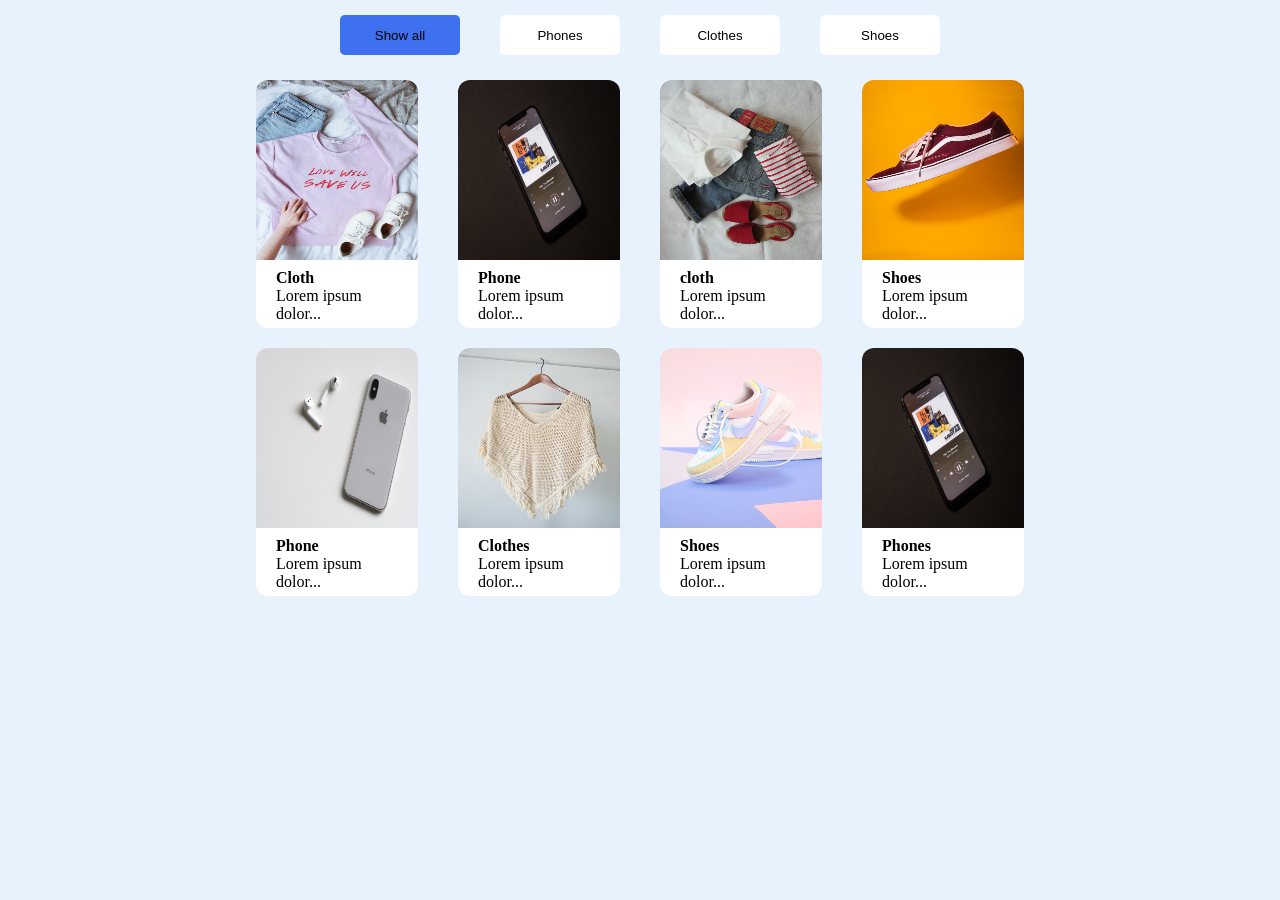
==== index.html @ ec016013 "Update index.html" ====
<!doctype html>
<html lang="en">
  <head>
    <meta charset="UTF-8" />
    <meta name="viewport" content="width=device-width, initial-scale=1.0" />
    <link rel="stylesheet" href="style.css" />
    <title>Document</title>
  </head>
  <body>
    <main>
      <div class="container">
        <header>
          <ul class="allbutton">
            <li><button class="active" data-name="all">Show all</button></li>
            <li><button data-name="Phones">Phones</button></li>
            <li><button data-name="Clothes">Clothes</button></li>
            <li><button data-name="Shoes">Shoes</button></li>
          </ul>
        </header>
        <section>
          <div class="allcards">
            <div class="card" data-name="Clothes">
              <img src="cloth-1.jpg" alt="Cloth1" />
              <div class="title">
                <h4>Cloth</h4>
                <p>Lorem ipsum dolor...</p>
              </div>
            </div>

            <div class="card" data-name="Phones">
              <img src="phone-1.jpg" alt="phone-1" />
              <div class="title">
                <h4>Phone</h4>
                <p>Lorem ipsum dolor...</p>
              </div>
            </div>

            <div class="card" data-name="Clothes">
              <img src="cloth-2.jpg" alt="cloth-1" />
              <div class="title">
                <h4>cloth</h4>
                <p>Lorem ipsum dolor...</p>
              </div>
            </div>

            <div class="card" data-name="Shoes">
              <img src="shoe-1.jpg" alt="Shoes-1" />
              <div class="title">
                <h4>Shoes</h4>
                <p>Lorem ipsum dolor...</p>
              </div>
            </div>

            <div class="card" data-name="Phones">
              <img src="phone-2.jpg" alt="phone-1" />
              <div class="title">
                <h4>Phone</h4>
                <p>Lorem ipsum dolor...</p>
              </div>
            </div>

            <div class="card" data-name="Clothes">
              <img src="cloth-3.jpg" alt="Clothes-1" />
              <div class="title">
                <h4>Clothes</h4>
                <p>Lorem ipsum dolor...</p>
              </div>
            </div>

            <div class="card" data-name="Shoes">
              <img src="shoe-2.jpg" alt="Shoes-1" />
              <div class="title">
                <h4>Shoes</h4>
                <p>Lorem ipsum dolor...</p>
              </div>
            </div>

            <div class="card" data-name="Phones">
              <img src="phone-1.jpg" alt="Phones-1" />
              <div class="title">
                <h4>Phones</h4>
                <p>Lorem ipsum dolor...</p>
              </div>
            </div>
          </div>
        </section>
      </div>
    </main>

    <script src="script.js"></script>
  </body>
</html>
---- style.css ----
*{
    margin: 0;
    padding: 0;
    box-sizing: border-box;
}
body{
    background-color: #E8F2FC;
}

.container{
    width: 60%;
    margin: 0 auto;
}
header{
     width: 80%;
    margin: 0 auto;
    margin-bottom: 25px;

}
header ul{
    margin-top: 15px;
    display: flex;
    justify-content: center;
    list-style: none;
}
header ul li {
    margin: 0 20px;
}
header ul li button{
    background-color: #ffffff;
    border: none;
    border-radius: 5px;
    width: 120px;
      height: 40px;
      cursor: pointer;
}
header ul li button.active{
background-color: #3E70F0;

}
img{
width: 100%;
height: 180px;
border-radius: 12px 12px 0 0;
}
.allcards {
 display: grid;
    grid-template-columns: repeat(4, 1fr);
    gap:20px 40px;
}

.allcards .card{
background-color: #ffffff;
border-radius: 12px;
}

.allcards .card .title {
    padding: 5px 20px;
}
@media (max-width: 950px){
    .allcards{
            grid-template-columns: repeat(3, 1fr);

    }
}
@media (max-width: 808px){
    .allcards{
            grid-template-columns: repeat(2, 1fr);

    }
}
@media (max-width: 480px) {
    .allcards {
        grid-template-columns: 1fr;
    }

header {
    width: 100%;
}
header ul li {
    margin: 0 8px;
}
header ul li button{

    width: 80px;
  
}
}
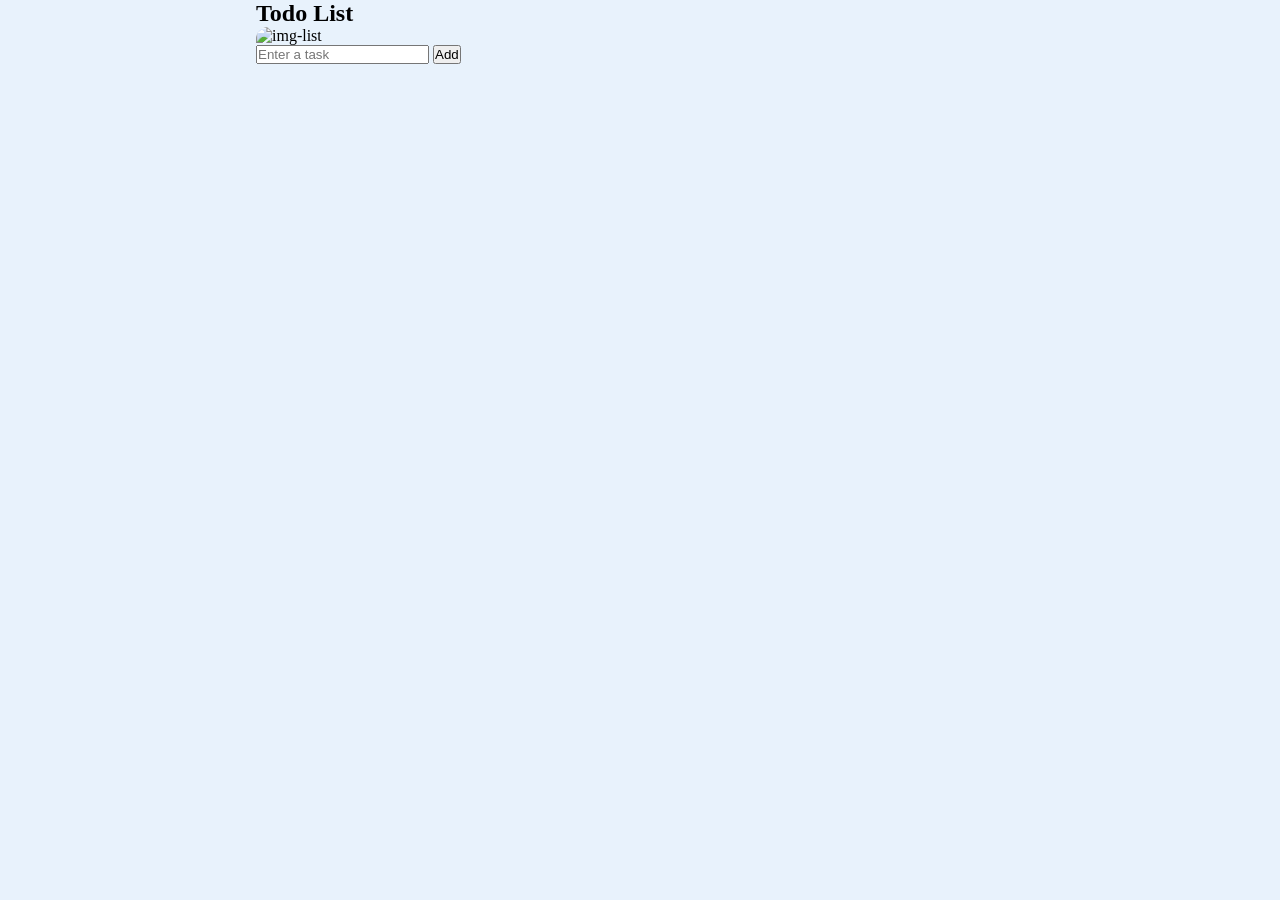
==== commit c6e35a1b: "Update index.html ssssssssssssssss" ====
--- a/index.html
+++ b/index.html
@@ -3,87 +3,30 @@
   <head>
     <meta charset="UTF-8" />
     <meta name="viewport" content="width=device-width, initial-scale=1.0" />
+    <title>Tody-List By Mohamed</title>
+
+    <link rel="stylesheet" href="css/all.min.css" />
     <link rel="stylesheet" href="style.css" />
-    <title>Document</title>
   </head>
+
   <body>
     <main>
       <div class="container">
-        <header>
-          <ul class="allbutton">
-            <li><button class="active" data-name="all">Show all</button></li>
-            <li><button data-name="Phones">Phones</button></li>
-            <li><button data-name="Clothes">Clothes</button></li>
-            <li><button data-name="Shoes">Shoes</button></li>
+        <div class="todo-list">
+          <div class="title">
+            <h2>Todo List</h2>
+            <img src="img/icon1.png" alt="img-list" />
+          </div>
+          <div class="Row">
+            <input maxlength="120" type="text" id="input-text" placeholder="Enter a task" />
+            <button class="btn">Add</button>
+          </div>
+          <ul class="task-list">
+            <!-- <li class="checked">Task 1<span>&times;</span></li>
+            <li>Task 2<span>&times;</span></li>
+            <li>Task 3<span>&times;</span></li> -->
           </ul>
-        </header>
-        <section>
-          <div class="allcards">
-            <div class="card" data-name="Clothes">
-              <img src="cloth-1.jpg" alt="Cloth1" />
-              <div class="title">
-                <h4>Cloth</h4>
-                <p>Lorem ipsum dolor...</p>
-              </div>
-            </div>
-
-            <div class="card" data-name="Phones">
-              <img src="phone-1.jpg" alt="phone-1" />
-              <div class="title">
-                <h4>Phone</h4>
-                <p>Lorem ipsum dolor...</p>
-              </div>
-            </div>
-
-            <div class="card" data-name="Clothes">
-              <img src="cloth-2.jpg" alt="cloth-1" />
-              <div class="title">
-                <h4>cloth</h4>
-                <p>Lorem ipsum dolor...</p>
-              </div>
-            </div>
-
-            <div class="card" data-name="Shoes">
-              <img src="shoe-1.jpg" alt="Shoes-1" />
-              <div class="title">
-                <h4>Shoes</h4>
-                <p>Lorem ipsum dolor...</p>
-              </div>
-            </div>
-
-            <div class="card" data-name="Phones">
-              <img src="phone-2.jpg" alt="phone-1" />
-              <div class="title">
-                <h4>Phone</h4>
-                <p>Lorem ipsum dolor...</p>
-              </div>
-            </div>
-
-            <div class="card" data-name="Clothes">
-              <img src="cloth-3.jpg" alt="Clothes-1" />
-              <div class="title">
-                <h4>Clothes</h4>
-                <p>Lorem ipsum dolor...</p>
-              </div>
-            </div>
-
-            <div class="card" data-name="Shoes">
-              <img src="shoe-2.jpg" alt="Shoes-1" />
-              <div class="title">
-                <h4>Shoes</h4>
-                <p>Lorem ipsum dolor...</p>
-              </div>
-            </div>
-
-            <div class="card" data-name="Phones">
-              <img src="phone-1.jpg" alt="Phones-1" />
-              <div class="title">
-                <h4>Phones</h4>
-                <p>Lorem ipsum dolor...</p>
-              </div>
-            </div>
-          </div>
-        </section>
+        </div>
       </div>
     </main>
 
--- a/style.css
+++ b/style.css
@@ -31,8 +31,8 @@
     border: none;
     border-radius: 5px;
     width: 120px;
-      height: 40px;
-      cursor: pointer;
+    height: 40px;
+    cursor: pointer;
 }
 header ul li button.active{
 background-color: #3E70F0;
@@ -73,7 +73,9 @@
     .allcards {
         grid-template-columns: 1fr;
     }
-
+body{
+    color: black;
+}
 header {
     width: 100%;
 }
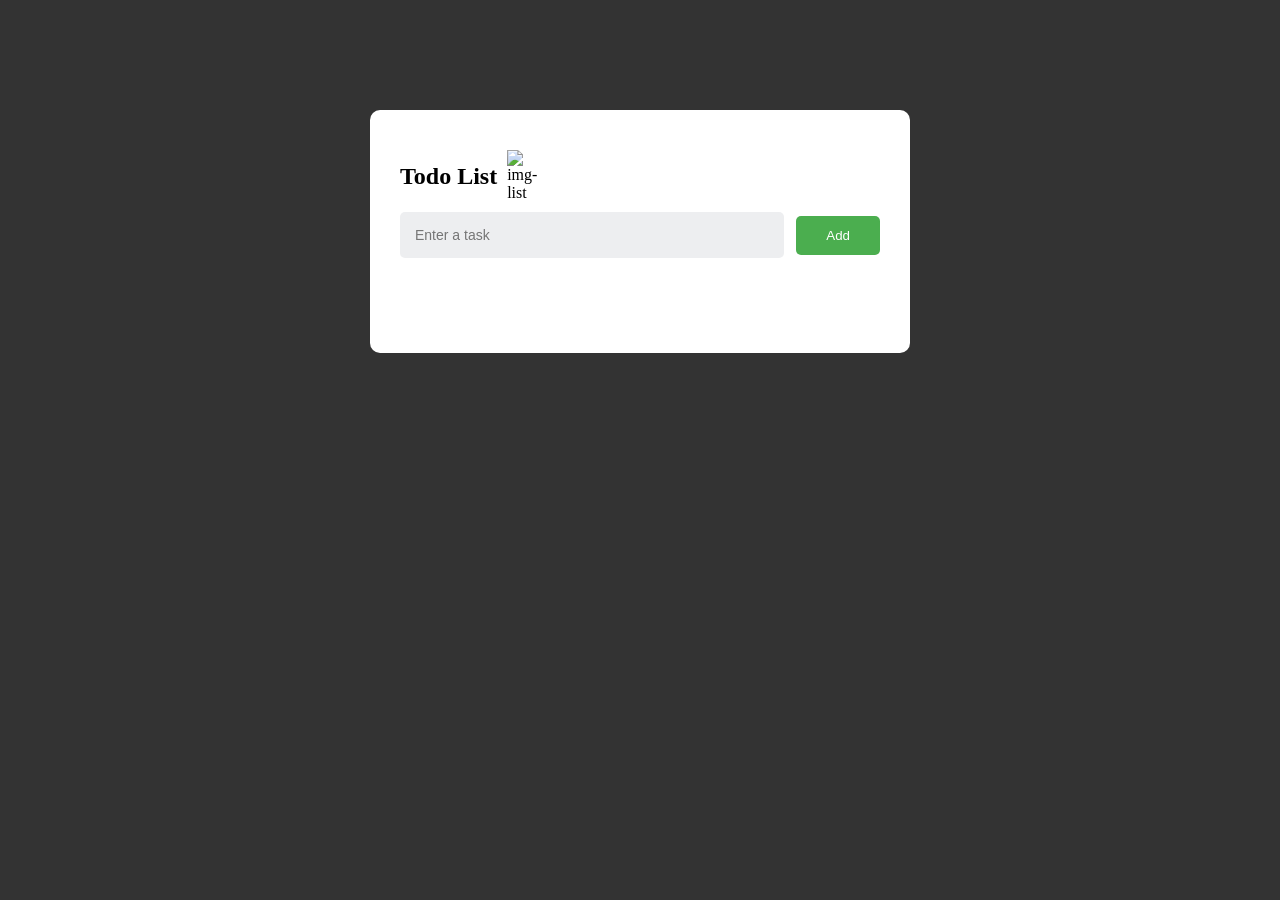
==== commit 6ef9ec41: "Update index.html to" ====
--- a/index.html
+++ b/index.html
@@ -8,7 +8,6 @@
     <link rel="stylesheet" href="css/all.min.css" />
     <link rel="stylesheet" href="style.css" />
   </head>
-
   <body>
     <main>
       <div class="container">
--- a/style.css
+++ b/style.css
@@ -3,88 +3,82 @@
     padding: 0;
     box-sizing: border-box;
 }
-body{
-    background-color: #E8F2FC;
+:root{
+    --gray :#333;
+    --green :#4bae4f ;
+    --light-gray : #edeef0
 }
-
 .container{
-    width: 60%;
-    margin: 0 auto;
+    min-height: 100vh;
+    background-color:var(--gray) ;
+    padding: 10px;
 }
-header{
-     width: 80%;
-    margin: 0 auto;
+.todo-list{
+    background-color: #fff;
+    max-width:540px ;
+    margin: 100px auto 20px;
+    padding: 40px 30px 70px;
+    border-radius: 10px;
+}
+.todo-list .title {
+    display: flex;
+    align-items: center;
+    margin-bottom: 10px;
+} 
+.todo-list .title img {
+    width:30px;
+    margin-left: 10px;
+}
+.todo-list .Row {
+    display: flex;
+    align-items: center;
+    justify-content: space-between;
     margin-bottom: 25px;
-
 }
-header ul{
-    margin-top: 15px;
-    display: flex;
-    justify-content: center;
-    list-style: none;
+.todo-list .Row input {
+    background-color: var(--light-gray);
+    border: none;
+    outline: none;
+    padding: 15px;
+    width: 80%;
+    border-radius: 5px;
+    font-size: 14px;
 }
-header ul li {
-    margin: 0 20px;
-}
-header ul li button{
-    background-color: #ffffff;
+.todo-list .Row .btn{
     border: none;
+    background-color: var(--green);
+    color: #fff;
     border-radius: 5px;
-    width: 120px;
-    height: 40px;
+    padding: 12px 30px;
     cursor: pointer;
 }
-header ul li button.active{
-background-color: #3E70F0;
-
+.task-list li {
+    list-style: none;
+    font-size: 18px;
+    padding: 12px 8px 12px 50px;
+    position: relative;
 }
-img{
-width: 100%;
-height: 180px;
-border-radius: 12px 12px 0 0;
+.task-list li span {
+    position: absolute;
+    right: 15px;
+    top: 5px;
+    cursor: pointer;
+    text-align: center;
+    font-size: 25px;
+    font-weight: bold;
 }
-.allcards {
- display: grid;
-    grid-template-columns: repeat(4, 1fr);
-    gap:20px 40px;
+.task-list li::before{
+    content: "";
+    position: absolute;
+    top: 10px;
+    left: 10px;
+    width: 22px;
+    height: 22px;
+background: url("../img/un.png") center/cover;
 }
-
-.allcards .card{
-background-color: #ffffff;
-border-radius: 12px;
+.task-list li.checked{
+    text-decoration: line-through;
 }
-
-.allcards .card .title {
-    padding: 5px 20px;
+.task-list li.checked::before{
+background: url("../img/yes.png") center/cover;
 }
-@media (max-width: 950px){
-    .allcards{
-            grid-template-columns: repeat(3, 1fr);
-
-    }
-}
-@media (max-width: 808px){
-    .allcards{
-            grid-template-columns: repeat(2, 1fr);
-
-    }
-}
-@media (max-width: 480px) {
-    .allcards {
-        grid-template-columns: 1fr;
-    }
-body{
-    color: black;
-}
-header {
-    width: 100%;
-}
-header ul li {
-    margin: 0 8px;
-}
-header ul li button{
-
-    width: 80px;
-  
-}
-}
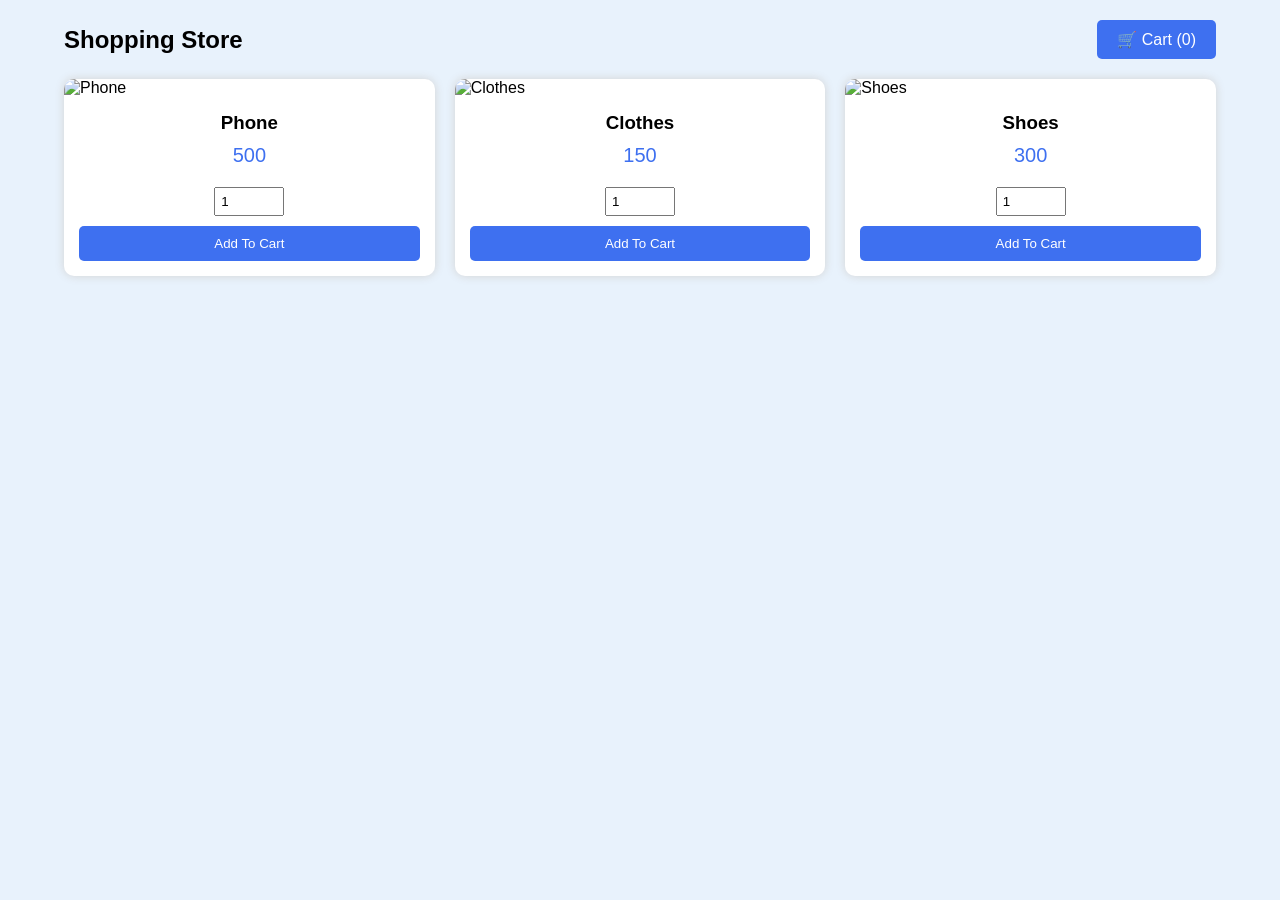
==== commit ae369477: "Add files via upload" ====
--- a/index.html
+++ b/index.html
@@ -1,34 +1,86 @@
-<!doctype html>
+<!DOCTYPE html>
 <html lang="en">
-  <head>
-    <meta charset="UTF-8" />
-    <meta name="viewport" content="width=device-width, initial-scale=1.0" />
-    <title>Tody-List By Mohamed</title>
+<head>
+    <meta charset="UTF-8">
+    <meta name="viewport" content="width=device-width, initial-scale=1.0">
+    <title>Shopping Store</title>
+    <link rel="stylesheet" href="style.css">
+</head>
+<body>
 
-    <link rel="stylesheet" href="css/all.min.css" />
-    <link rel="stylesheet" href="style.css" />
-  </head>
-  <body>
-    <main>
-      <div class="container">
-        <div class="todo-list">
-          <div class="title">
-            <h2>Todo List</h2>
-            <img src="img/icon1.png" alt="img-list" />
-          </div>
-          <div class="Row">
-            <input maxlength="120" type="text" id="input-text" placeholder="Enter a task" />
-            <button class="btn">Add</button>
-          </div>
-          <ul class="task-list">
-            <!-- <li class="checked">Task 1<span>&times;</span></li>
-            <li>Task 2<span>&times;</span></li>
-            <li>Task 3<span>&times;</span></li> -->
-          </ul>
+<div class="container">
+
+    <header>
+        <h2>Shopping Store</h2>
+        <a href="cart.html" class="cart">
+            🛒 Cart (<span id="cartCount">0</span>)
+        </a>
+    </header>
+
+    <section class="allcards">
+
+        <div class="card">
+
+            <img src="images/phone-1.jpg" alt="Phone">
+
+            <div class="title">
+                <h3>Phone</h3>
+
+                <p class="price">500</p>
+
+                <input type="number" class="qty" value="1" min="1">
+
+                <button onclick="addToCart(this)">
+                    Add To Cart
+                </button>
+
+            </div>
+
         </div>
-      </div>
-    </main>
 
-    <script src="script.js"></script>
-  </body>
-</html>
+        <div class="card">
+
+            <img src="images/cloth-1.jpg" alt="Clothes">
+
+            <div class="title">
+                <h3>Clothes</h3>
+
+                <p class="price">150</p>
+
+                <input type="number" class="qty" value="1" min="1">
+
+                <button onclick="addToCart(this)">
+                    Add To Cart
+                </button>
+
+            </div>
+
+        </div>
+
+        <div class="card">
+
+            <img src="images/shoe-1.jpg" alt="Shoes">
+
+            <div class="title">
+                <h3>Shoes</h3>
+
+                <p class="price">300</p>
+
+                <input type="number" class="qty" value="1" min="1">
+
+                <button onclick="addToCart(this)">
+                    Add To Cart
+                </button>
+
+            </div>
+
+        </div>
+
+    </section>
+
+</div>
+
+<script src="script.js"></script>
+
+</body>
+</html>
--- a/style.css
+++ b/style.css
@@ -1,84 +1,131 @@
 *{
-    margin: 0;
-    padding: 0;
-    box-sizing: border-box;
+    margin:0;
+    padding:0;
+    box-sizing:border-box;
+    font-family:Arial, sans-serif;
 }
-:root{
-    --gray :#333;
-    --green :#4bae4f ;
-    --light-gray : #edeef0
+
+body{
+    background:#E8F2FC;
 }
+
 .container{
-    min-height: 100vh;
-    background-color:var(--gray) ;
-    padding: 10px;
+    width:90%;
+    margin:auto;
 }
-.todo-list{
-    background-color: #fff;
-    max-width:540px ;
-    margin: 100px auto 20px;
-    padding: 40px 30px 70px;
-    border-radius: 10px;
+
+header{
+    display:flex;
+    justify-content:space-between;
+    align-items:center;
+    padding:20px 0;
 }
-.todo-list .title {
-    display: flex;
-    align-items: center;
-    margin-bottom: 10px;
-} 
-.todo-list .title img {
-    width:30px;
-    margin-left: 10px;
+
+.cart{
+    text-decoration:none;
+    color:white;
+    background:#3E70F0;
+    padding:10px 20px;
+    border-radius:5px;
 }
-.todo-list .Row {
-    display: flex;
-    align-items: center;
-    justify-content: space-between;
-    margin-bottom: 25px;
+
+.allcards{
+    display:grid;
+    grid-template-columns:repeat(3,1fr);
+    gap:20px;
 }
-.todo-list .Row input {
-    background-color: var(--light-gray);
-    border: none;
-    outline: none;
-    padding: 15px;
-    width: 80%;
-    border-radius: 5px;
-    font-size: 14px;
+
+.card{
+    background:white;
+    border-radius:10px;
+    overflow:hidden;
+    box-shadow:0 0 10px lightgray;
 }
-.todo-list .Row .btn{
-    border: none;
-    background-color: var(--green);
-    color: #fff;
-    border-radius: 5px;
-    padding: 12px 30px;
-    cursor: pointer;
+
+.card img{
+    width:100%;
+    height:220px;
+    object-fit:cover;
 }
-.task-list li {
-    list-style: none;
-    font-size: 18px;
-    padding: 12px 8px 12px 50px;
-    position: relative;
+
+.title{
+    padding:15px;
+    text-align:center;
 }
-.task-list li span {
-    position: absolute;
-    right: 15px;
-    top: 5px;
-    cursor: pointer;
-    text-align: center;
-    font-size: 25px;
-    font-weight: bold;
+
+.price{
+    font-size:20px;
+    color:#3E70F0;
+    margin:10px 0;
 }
-.task-list li::before{
-    content: "";
-    position: absolute;
-    top: 10px;
-    left: 10px;
-    width: 22px;
-    height: 22px;
-background: url("../img/un.png") center/cover;
+
+.qty{
+    width:70px;
+    padding:5px;
+    margin:10px 0;
 }
-.task-list li.checked{
-    text-decoration: line-through;
+
+button{
+    width:100%;
+    padding:10px;
+    background:#3E70F0;
+    color:white;
+    border:none;
+    cursor:pointer;
+    border-radius:5px;
 }
-.task-list li.checked::before{
-background: url("../img/yes.png") center/cover;
+
+button:hover{
+    background:#244fb7;
 }
+
+table{
+    width:90%;
+    margin:30px auto;
+    border-collapse:collapse;
+    background:white;
+}
+
+th,
+td{
+    border:1px solid #ccc;
+    padding:12px;
+    text-align:center;
+}
+
+#grandTotal{
+    text-align:center;
+    margin-top:20px;
+}
+
+.back{
+    display:block;
+    width:200px;
+    margin:20px auto;
+    text-align:center;
+    text-decoration:none;
+    background:#3E70F0;
+    color:white;
+    padding:10px;
+    border-radius:5px;
+}
+
+@media(max-width:900px){
+
+.allcards{
+
+grid-template-columns:repeat(2,1fr);
+
+}
+
+}
+
+@media(max-width:600px){
+
+.allcards{
+
+grid-template-columns:1fr;
+
+}
+
+}
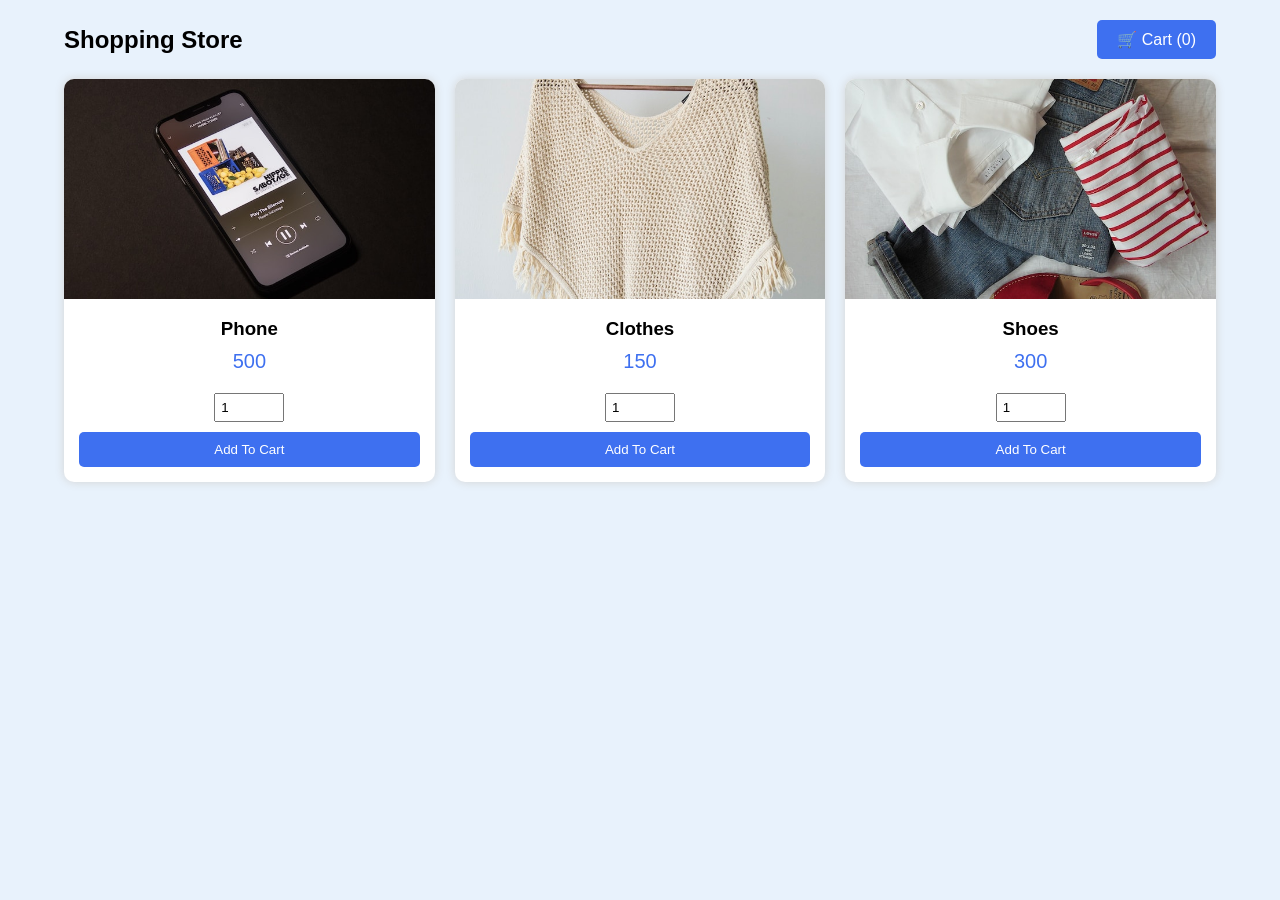
==== commit 2a79bc96: "Update index.html" ====
--- a/index.html
+++ b/index.html
@@ -21,7 +21,7 @@
 
         <div class="card">
 
-            <img src="images/phone-1.jpg" alt="Phone">
+            <img src="phone-1.jpg" alt="Phone">
 
             <div class="title">
                 <h3>Phone</h3>
@@ -40,7 +40,7 @@
 
         <div class="card">
 
-            <img src="images/cloth-1.jpg" alt="Clothes">
+            <img src="cloth-3.jpg" alt="Clothes">
 
             <div class="title">
                 <h3>Clothes</h3>
@@ -59,7 +59,7 @@
 
         <div class="card">
 
-            <img src="images/shoe-1.jpg" alt="Shoes">
+            <img src="cloth-2.jpg" alt="Shoes">
 
             <div class="title">
                 <h3>Shoes</h3>
@@ -83,4 +83,4 @@
 <script src="script.js"></script>
 
 </body>
-</html>+</html>
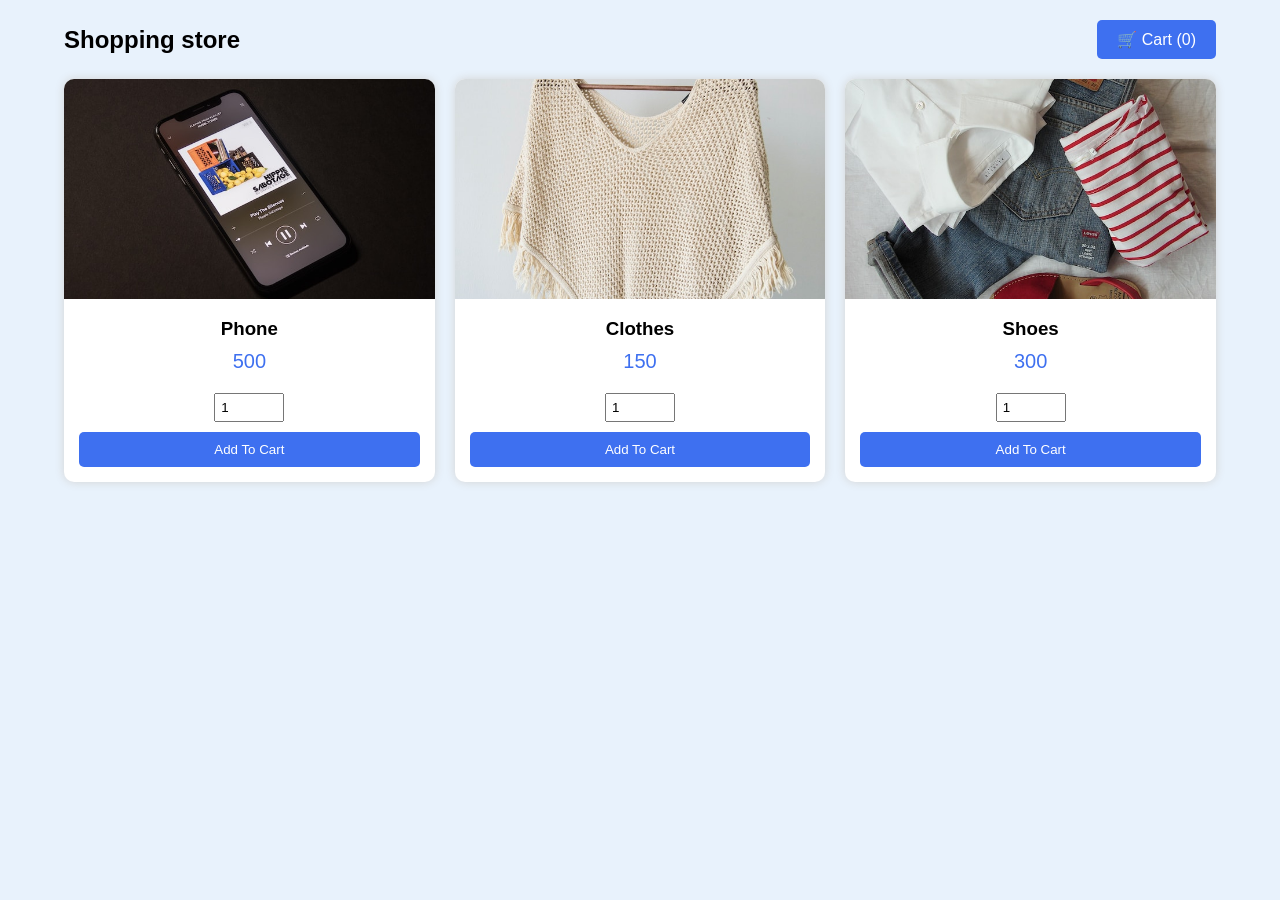
==== commit c3d7c1c2: "Update index.html" ====
--- a/index.html
+++ b/index.html
@@ -11,7 +11,7 @@
 <div class="container">
 
     <header>
-        <h2>Shopping Store</h2>
+        <h2>Shopping store</h2>
         <a href="cart.html" class="cart">
             🛒 Cart (<span id="cartCount">0</span>)
         </a>
